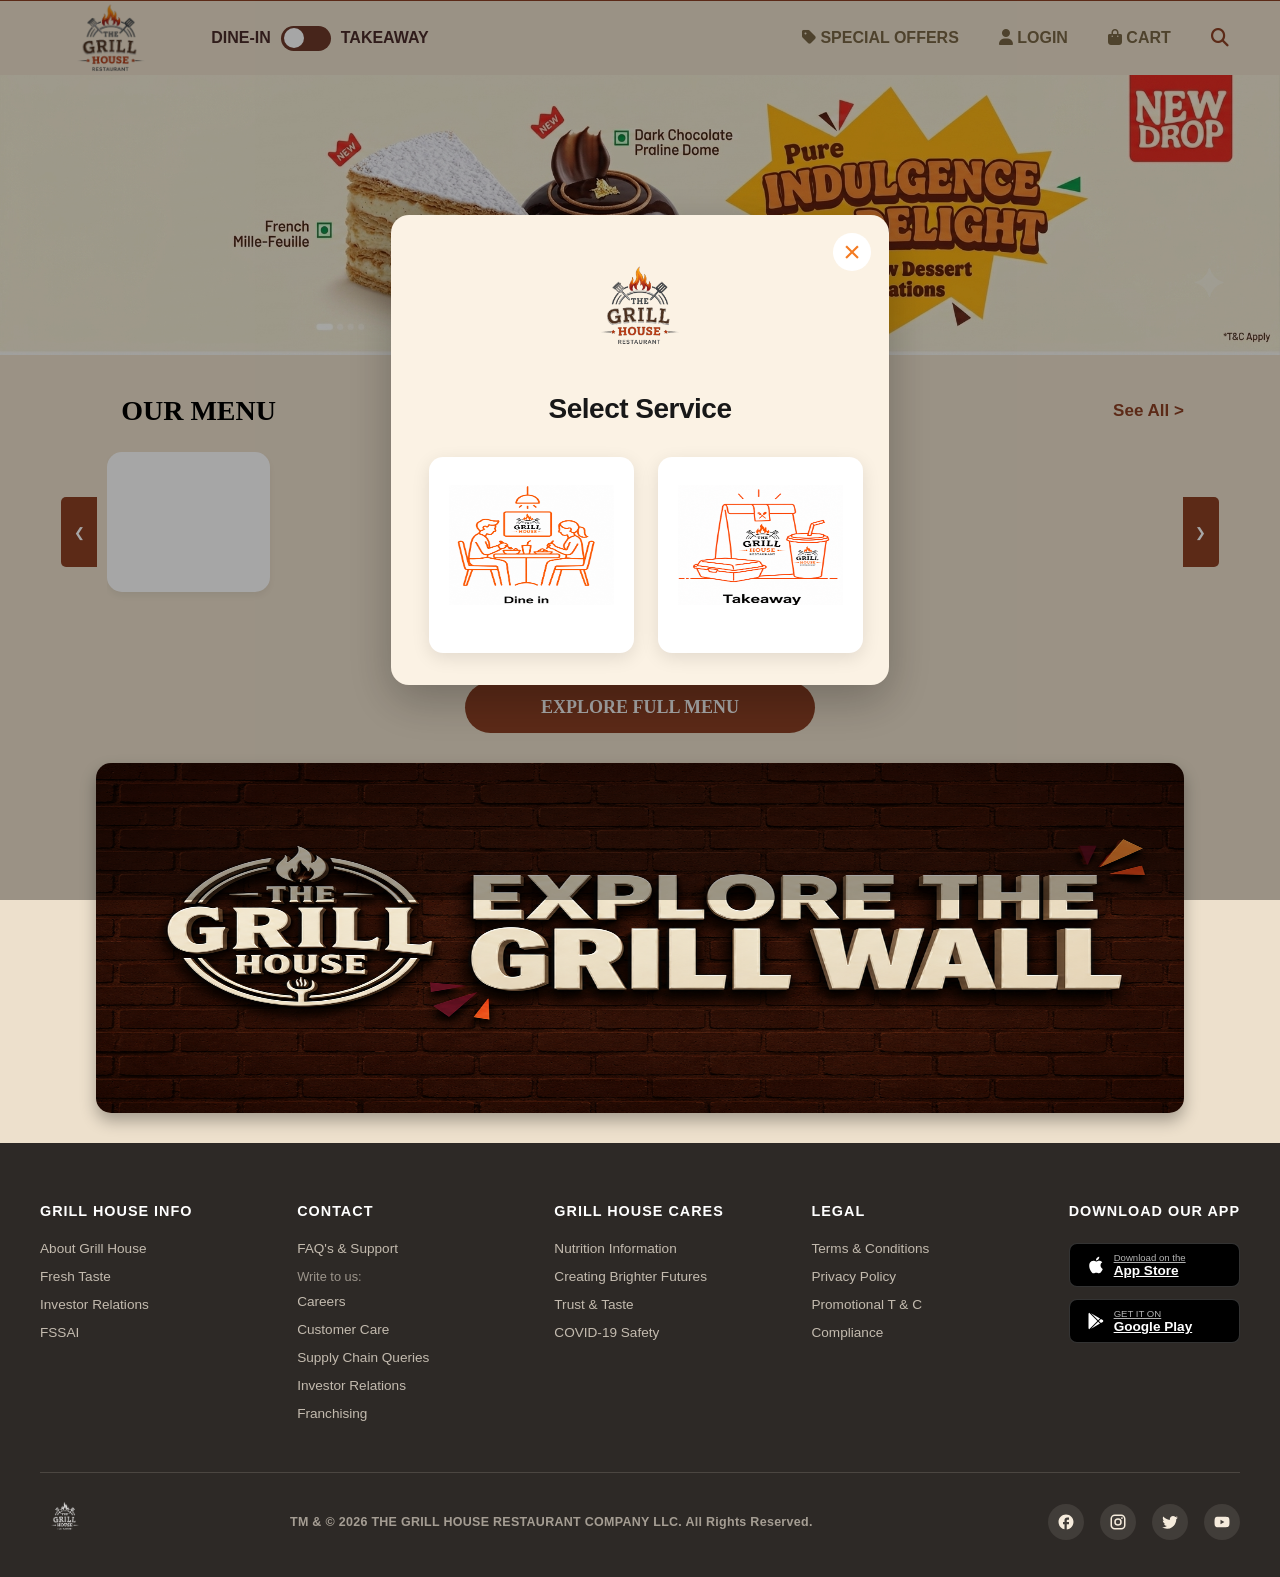
==== index.html @ 60cf0e02 "Initial commit - The Grill House website" ====
<!DOCTYPE html>
<html lang="en">
<head>
    <meta charset="UTF-8">
    <meta name="viewport" content="width=device-width, initial-scale=1.0">
    <title>The Grill House</title>
    <link href="https://fonts.googleapis.com/css2?family=Poppins:wght@400;500;600;700&display=swap" rel="stylesheet">
    <link rel="stylesheet" href="style.css">
    <link rel="stylesheet" href="los.css">    
    <link rel="stylesheet" href="https://cdnjs.cloudflare.com/ajax/libs/font-awesome/6.4.0/css/all.min.css">
</head>
<body>  
<!-- ================= LOGIN POPUP ================= -->
<div class="login-overlay" id="loginOverlay">
    <div class="login-popup">
        <button class="close-popup">&times;</button>
        <div class="login-logo">
            <img src="images/logo 1.png" alt="Logo">
        </div>
        <h2>Welcome</h2>
        <p class="login-text" id="loginMessage">
            Enter your mobile number to continue
        </p>
        <!-- Name (Only New Customer) -->
        <div class="input-box" id="nameBox" style="display:none;">
            <input type="text" id="txtName"placeholder="Enter your full name">
        </div>
        <!-- Mobile Number -->
        <div class="mobile-box" id="mobileBox">
            <span>+91</span>
            <input type="text" id="txtPhone"maxlength="10"placeholder="Enter mobile number">
        </div>
        <!-- OTP Box (Hidden) -->
        <div class="input-box" id="otpBox" style="display:none;">
            <input type="text"id="txtOTP"maxlength="6"placeholder="Enter 6 Digit OTP">
        </div>
        <!-- Main Button -->
        <button id="continueBtn">
            CONTINUE
        </button>
        <!-- Back Button -->
        <button id="backBtn" style="display:none;
                   margin-top:10px;
                   width:100%;
                   padding:12px;
                   border:none;
                   border-radius:8px;
                   cursor:pointer;
                   background:#ececec;">
            BACK
        </button>
      
        <div class="popup-footer">
            By continuing you agree to our
            <a href="#">Terms & Conditions</a>
            &
            <a href="#">Privacy Policy</a>
        </div>
    </div>
</div>

    <!-- Popup -->
<!-- <div class="service-popup" id="servicePopup">

    <div class="popup-box">

        <button class="popup-close" onclick="closePopup()">
            &times;
        </button>

        <img src="images/logo 1.png" class="popup-logo">
        <h2>Select Service</h2>
        <div class="service-cards">
          
            <div class="service-card" id="deliveryCard" onclick="selectService('delivery')">
                <img src="images/pop1.png" alt="Delivery">
             
            </div>
           
            <div class="service-card" id="dineCard" onclick="selectService('dinein')">
                <img src="images/pop2.png" alt="Dine In">
                           </div>
        </div>
    </div>
</div> -->
<div class="service-popup" id="servicePopup">

    <div class="popup-box">

        <button class="popup-close" onclick="closePopup()">
            &times;
        </button>

        <img src="images/logo 1.png" class="popup-logo">

        <h2>Select Service</h2>

        <div class="service-cards">

            <!-- TAKEAWAY -->
            <div class="service-card"
                 id="takeawayCard"
                 onclick="selectService('takeaway')">

                <img src="images/pop1.png" alt="Takeaway">

            </div>

            <!-- DINE IN -->
            <div class="service-card"
                 id="dineCard"
                 onclick="selectService('dinein')">

                <img src="images/pop2.png" alt="Dine In">

            </div>

        </div>

    </div>

</div>

<nav class="navbar">
    <div class="nav-left">
        <img src="images/logo 1.png" alt="Logo" class="logo-img">
        <div class="toggle-container" onclick="toggleMode()">
            <span class="label-text">DINE-IN</span>
            <div id="switch" class="toggle-switch"></div>
            <span class="label-text">TAKEAWAY</span>
        </div>
    </div>
    
    <div class="nav-right">
        <span class="nav-item" onclick="window.location.href='special.html'"><i class="fas fa-tag"></i> SPECIAL OFFERS</span>
        <!-- <span class="nav-item"><i class="fas fa-chair"></i> TABLE ZONE</span> -->
        <span class="nav-item" id="loginBtn">
    <i class="fas fa-user"></i> LOGIN
</span>
        <span class="nav-item" onclick="window.location.href='checkout.html'"><i class="fas fa-shopping-bag"></i> CART</span>
        <button class="search-btn" onclick="window.location.href='search.html'"><i class="fas fa-search"></i></button>
    </div>
</nav>

<section class="hero-slider">
    <div class="slide"><a href="menu.html?cat=Cakes%20%26%20Pastries"><img src="images/1.png" alt="Pizza"></a></div>
    <div class="slide"><a href="menu.html?cat=Beverages"><img src="images/2final.jpg" alt="Beverages"></a></div>
    <div class="slide"><a href="menu.html?cat=Combos"><img src="images/3.1.png" alt="Combos"></a></div>
    <div class="slide"><a href="menu.html?cat=Pizza"><img src="images/4.1.png" alt="Cakes & Pastries"></a></div>
</section>

<section class="menu-container">
    <div class="menu-header">
        <h2 class="menu-title">OUR MENU</h2>
        <a style="text-decoration: none;" href="menu.html">
        <span class="see-all">See All ></span>
        </a>
    </div>

    <!-- Main Wrapper -->
    <div class="menu-wrapper">
        <button class="arrow-btn-left" onclick="scrollMenu('left')">❮</button>

        <div class="menu-scroll" id="menuScroll">
            <!-- 10 Categories -->
             <div class="menu-item">
                <a style="text-decoration: none;" href="menu.html">
                
            </div></a>
                        
        </div>

        <button class="arrow-btn-right" onclick="scrollMenu('right')">❯</button>
    </div>
</section>

    <div class="explore-btn-container">
        <a href="menu.html">
        <button class="explore-btn">EXPLORE FULL MENU</button>
        </a>
    </div>
</section>

<!-- Grill House Promotional Banner -->
 <a href="about.html">
<section class="banner-container">
    <img src="images/banner.png" alt="Explore The Grill Wall" class="banner-image">
</section>
</a>

 <!-- ===== FOOTER ===== -->
    <footer class="footer">
      <div class="footer-content">
        <div class="footer-section">
          <h3>Grill House Info</h3>
          <ul>
            <li><a href="about.html">About Grill House</a></li>
            <li><a href="#">Fresh Taste</a></li>
            <li><a href="#">Investor Relations</a></li>
            <li><a href="#">FSSAI</a></li>
          </ul>
        </div>
        <div class="footer-section">
          <h3>Contact</h3>
          <ul>
            <li><a href="#">FAQ's &amp; Support</a></li>
            <li class="sub-label">Write to us:</li>
            <li><a href="#">Careers</a></li>
            <li><a href="#">Customer Care</a></li>
            <li><a href="#">Supply Chain Queries</a></li>
            <li><a href="#">Investor Relations</a></li>
            <li><a href="#">Franchising</a></li>
          </ul>
        </div>
        <div class="footer-section">
          <h3>Grill House Cares</h3>
          <ul>
            <li><a href="#">Nutrition Information</a></li>
            <li><a href="#">Creating Brighter Futures</a></li>
            <li><a href="#">Trust &amp; Taste</a></li>
            <li><a href="#">COVID-19 Safety</a></li>
          </ul>
        </div>
        <div class="footer-section">
          <h3>Legal</h3>
          <ul>
            <li><a href="#">Terms &amp; Conditions</a></li>
            <li><a href="#">Privacy Policy</a></li>
            <li><a href="#">Promotional T &amp; C</a></li>
            <li><a href="#">Compliance</a></li>
          </ul>
        </div>
        <div class="footer-apps">
          <h3>Download Our App</h3>
          <a href="#" class="app-badge" aria-label="Download on App Store">
            <svg viewBox="0 0 24 24"><path d="M18.71 19.5C17.88 20.74 17 21.95 15.66 21.97C14.32 22 13.89 21.2 12.37 21.2C10.84 21.2 10.37 21.95 9.1 22C7.79 22.05 6.8 20.68 5.96 19.47C4.25 17 2.94 12.45 4.7 9.39C5.57 7.87 7.13 6.91 8.82 6.88C10.1 6.86 11.32 7.75 12.11 7.75C12.89 7.75 14.37 6.68 15.92 6.84C16.57 6.87 18.39 7.1 19.56 8.82C19.47 8.88 17.39 10.1 17.41 12.63C17.44 15.65 20.06 16.66 20.09 16.67C20.06 16.74 19.67 18.11 18.71 19.5ZM13 3.5C13.73 2.67 14.94 2.04 15.94 2C16.07 3.17 15.6 4.35 14.9 5.19C14.21 6.04 13.07 6.7 11.95 6.61C11.8 5.46 12.36 4.26 13 3.5Z"/></svg>
            <div class="app-badge-text">
              <span>Download on the</span>
              <strong>App Store</strong>
            </div>
          </a>
          <a href="#" class="app-badge" aria-label="Get it on Google Play">
            <svg viewBox="0 0 24 24"><path d="M3 20.5V3.5C3 2.91 3.34 2.39 3.84 2.15L13.69 12L3.84 21.85C3.34 21.6 3 21.09 3 20.5ZM16.81 15.12L6.05 21.34L14.54 12.85L16.81 15.12ZM20.16 10.81C20.5 11.08 20.75 11.5 20.75 12C20.75 12.5 20.53 12.9 20.18 13.18L17.89 14.5L15.39 12L17.89 9.5L20.16 10.81ZM6.05 2.66L16.81 8.88L14.54 11.15L6.05 2.66Z"/></svg>
            <div class="app-badge-text">
              <span>GET IT ON</span>
              <strong>Google Play</strong>
            </div>
          </a>
        </div>
      </div>

      <div class="footer-bottom">
        <div class="footer-bottom-left">
          <img src="images/logo 1.png" alt="The Grill House Restaurant" class="footer-bottom-logo" />
          <span class="footer-copyright">TM & © 2026 THE GRILL HOUSE RESTAURANT COMPANY LLC. All Rights Reserved.</span>
        </div>
        <div class="footer-socials">
          <a href="#" class="social-icon" aria-label="Facebook">
            <svg viewBox="0 0 24 24"><path d="M22 12c0-5.52-4.48-10-10-10S2 6.48 2 12c0 4.84 3.44 8.87 8 9.8V15H8v-3h2V9.5C10 7.57 11.57 6 13.5 6H16v3h-2c-.55 0-1 .45-1 1v2h3v3h-3v6.95c5.05-.5 9-4.76 9-9.95z"/></svg>
          </a>
          <a href="#" class="social-icon" aria-label="Instagram">
            <svg viewBox="0 0 24 24"><path d="M7.8 2h8.4C19.4 2 22 4.6 22 7.8v8.4a5.8 5.8 0 0 1-5.8 5.8H7.8C4.6 22 2 19.4 2 16.2V7.8A5.8 5.8 0 0 1 7.8 2m-.2 2A3.6 3.6 0 0 0 4 7.6v8.8C4 18.39 5.61 20 7.6 20h8.8a3.6 3.6 0 0 0 3.6-3.6V7.6C20 5.61 18.39 4 16.4 4H7.6m9.65 1.5a1.25 1.25 0 1 1 0 2.5 1.25 1.25 0 0 1 0-2.5M12 7a5 5 0 1 1 0 10 5 5 0 0 1 0-10m0 2a3 3 0 1 0 0 6 3 3 0 0 0 0-6z"/></svg>
          </a>
          <a href="#" class="social-icon" aria-label="Twitter">
            <svg viewBox="0 0 24 24"><path d="M22.46 6c-.77.35-1.6.58-2.46.69.88-.53 1.56-1.37 1.88-2.38-.83.5-1.75.85-2.72 1.05C18.37 4.5 17.26 4 16 4c-2.35 0-4.27 1.92-4.27 4.29 0 .34.04.67.11.98C8.28 9.09 5.11 7.38 3 4.79c-.37.63-.58 1.37-.58 2.15 0 1.49.75 2.81 1.91 3.56-.71 0-1.37-.2-1.95-.5v.03c0 2.08 1.48 3.82 3.44 4.21a4.22 4.22 0 0 1-1.93.07 4.28 4.28 0 0 0 4 2.98 8.521 8.521 0 0 1-5.33 1.84c-.34 0-.68-.02-1.02-.06C3.44 20.29 5.7 21 8.12 21 16 21 20.33 14.46 20.33 8.79c0-.19 0-.37-.01-.56.84-.6 1.56-1.36 2.14-2.23z"/></svg>
          </a>
          <a href="#" class="social-icon" aria-label="YouTube">
            <svg viewBox="0 0 24 24"><path d="M10 15l5.19-3L10 9v6m11.56-7.83c.13.47.22 1.1.28 1.9.07.8.1 1.49.1 2.09L22 12c0 2.19-.16 3.8-.44 4.83-.25.9-.83 1.48-1.73 1.73-.47.13-1.33.22-2.65.28-1.3.07-2.49.1-3.59.1L12 19c-4.19 0-6.8-.16-7.83-.44-.9-.25-1.48-.83-1.73-1.73-.13-.47-.22-1.1-.28-1.9-.07-.8-.1-1.49-.1-2.09L2 12c0-2.19.16-3.8.44-4.83.25-.9.83-1.48 1.73-1.73.47-.13 1.33-.22 2.65-.28 1.3-.07 2.49-.1 3.59-.1L12 5c4.19 0 6.8.16 7.83.44.9.25 1.48.83 1.73 1.73z"/></svg>
          </a>
        </div>
      </div>
    </footer>

<script src="script.js"></script>
<script src="cart.js"></script>
<script src="php.js"></script>

<!-- Firebase Login -->
<!-- <script type="module" src="js/firebase-auth.js"></script> -->
<script type="module" src="js/firebase-login.js"></script>

</body>
</html>
---- style.css ----
/* --- GLOBAL --- */
* {
    margin: 0;
    padding: 0;
    box-sizing: border-box;
    font-family: 'Segoe UI', sans-serif;
}

body{
    background-color:#EDE0CC;
}

/* --- NAVBAR --- */
.navbar {
    display: flex;
    align-items: center;
    justify-content: space-between;
    padding: 0 4%;
    background: #EDE0CC;
    height: 75px;
    border-top: 1px solid #8d4024;
    box-shadow: 0 2px 5px rgba(0,0,0,0.1);
}
.nav-left {
    display: flex;
    align-items: center;
    gap: 40px;
    flex: 1;
}
.logo-img {
    height: 120px;
    width: auto;
    margin-top:30px;
}
.nav-middle {
    flex: 0 1 auto;
    display: flex;
    justify-content: center;
}
.special-offers {
    background: linear-gradient(135deg, #8d4024, #b35633);
    color: white !important;
    padding: 12px 30px;
    border-radius: 50px;
    font-weight: 900;
    font-size: 14px;
    text-transform: uppercase;
    letter-spacing: 0.5px;
    display: flex;
    align-items: center;
    gap: 10px;
    cursor: pointer;
    transition: 0.4s;
}
.nav-right {
    flex: 1;
    display: flex;
    justify-content: right;
    align-items: center;
    gap: 40px;
}
.nav-item, .nav-item i {
    color: #796645;
    font-weight: 700;
    font-size: 16px;
    text-transform: uppercase;
    cursor: pointer;
}
.nav-item.active, .nav-item.active i {
    color: #6d392a !important;
}

.toggle-container {
    display: flex;
    align-items: center;
    gap: 10px;
    font-weight: 900;
    color: #4a2c2a;
    cursor: pointer;
    text-transform: uppercase;
}
.toggle-switch {
    width: 50px;
    height: 25px;
    background-color: #6d392a;
    border-radius: 20px;
    position: relative;
}
.toggle-switch::after {
    content: '';
    position: absolute;
    width: 20px;
    height: 20px;
    background-color: white;
    border-radius: 50%;
    top: 2.5px;
    left: 3px;
    transition: 0.3s;
}
.toggle-container.switched .toggle-switch::after {
    left: 27px;
}
.search-btn {
    background: none;
    border: none;
    font-size: 18px;
    cursor: pointer;
    color: #8d4024;
}
/* --- HERO SLIDER --- */
.hero-slider {
    width: 100%;
    height: 280px;
    overflow: hidden;
    position: relative;
    background-color: #a7926d;
}
.slide {
    width: 100%;
    height: 100%;
    display: none;
    position: absolute;
}
.slide img {
    width: 100%;
    height: 280px;
    object-fit: fill;
}



/* --- MENU SECTION --- */
.menu-container {
    padding: 40px 4%;
    background: #EDE0CC;
}
.menu-title {
    font-size: 28px;
    font-weight: 900;
    /* margin-bottom: 10px; */
    margin-left: 70px;
    font-family:Georgia, 'Times New Roman', Times, serif ;
    text-transform: uppercase;
    /* color: #4a2c2a; */
    color: black;
}
.menu-header {
    display: flex;
    justify-content: space-between;
    align-items: center;
    margin-bottom: 25px;
}
.see-all {
    color: #8d4024;
    font-weight: 700;
    font-size: 17px;
    cursor: pointer;
    margin-right: 45px;
}
.menu-wrapper {
    position: relative;
    display: flex;
    align-items: center;
    width: 100%;
}
.menu-scroll {
    display: flex;
    gap: 15px;
    overflow-x: auto;
    scroll-behavior: smooth;
    scrollbar-width: none;
    padding-bottom: 20px;
    width: 100%;
}
.menu-scroll::-webkit-scrollbar {
    display: none;
}
.menu-item {
    flex: 0 0 calc(100% / 6 - 15px);
    text-align: center;
    background: white;
    padding: 10px;
    height: 140px;
    border-radius: 15px;
    cursor: pointer;
    box-shadow: 0 4px 6px rgba(0,0,0,0.05);
    transition: 0.3s;
}
.menu-item:hover {
    transform: scale(0.9);
    box-shadow: 0 8px 15px rgba(0,0,0,0.1);
}
.menu-item img {
    width: 90px;
    height: 90px;
    object-fit: contain;
}
.menu-item span {
    display: block;
    margin-top: 10px;
    font-weight: 800;
    font-size: 13px;
    color: #4a2c2a;
    text-transform: uppercase;
}

.service-popup{
    position:fixed;
    inset:0;
    background:rgba(0,0,0,.35);
    display:none;
    justify-content:center;
    align-items:center;
    z-index:9999;
}

.popup-box{
    width:498px;
    height: 470px;
    background:#fbf2e4;
    border-radius:18px;
    padding:38px;
    position:relative;
    box-shadow:0 15px 45px rgba(0,0,0,.25);
}

.popup-close{
    position:absolute;
    right:18px;
    top:18px;
    width:38px;
    height:38px;
    border:none;
    border-radius:50%;
    background:#fff;
    color:#f47a20;
    font-size:30px;
    cursor:pointer;
    line-height:38px;
    transition:.3s;
}



.popup-close:hover{
    transform:rotate(90deg);
}

.popup-logo{
    width:140px;
    height: auto;
    display:block;
    margin:0 auto 20px;
}

.popup-box h2{
    font-family:Arial, Helvetica, sans-serif;
    font-size:28px;
    font-weight:700;
    color:#181818;
    text-align:center;
    letter-spacing:-0.5px;
    margin:-20px 0 32px;
}
.service-cards{
    display:flex;
    gap:24px;
}

.service-card{
    flex:1;
    background:#fff;
    border-radius:14px;
    padding:28px 20px;
    text-align:center;
    cursor:pointer;
    box-shadow:0 5px 18px rgba(0,0,0,.10);
    transition:.25s;
}

.service-card:hover{
    transform:translateY(-5px);
    box-shadow:0 15px 30px rgba(0,0,0,.15);
}

.service-card img{
    width:165px;
    height: 120px;
    display:block;
    margin:0 auto 20px;
}

.service-card p{
    margin:0;
    font-size:23px;
    font-weight:600;
    color:#111;
}

/* Selected Card */
.service-card.active{
    border:2px solid #F57C00;
    box-shadow:0 12px 30px rgba(244,122,32,.25);
    transform:translateY(-3px);
}

/* Smooth click effect */
.service-card:active{
    transform:scale(.98);
}


/* --- BUTTONS & CONTROLS --- */
.arrow-btn-right {
    background: #8d4024;
    color: white;
    border: none;
    /* padding: 30px; */
    cursor: pointer;
    margin: 0 10px;    
      height: 70px;
    width: 40px;
    border-top-right-radius:5px;
    border-bottom-right-radius:5px ;
}
.arrow-btn-left{
    border-top-left-radius:5px;
    border-bottom-left-radius:5px ;
    background: #8d4024;
    color: white;
    border: none;
    /* padding: 30px; */
    height: 70px;
    width: 40px;
    cursor: pointer;
     margin: 0 10px;
}
.explore-btn-container {
    text-align: center;
    margin-top: 30px;
}
.explore-btn {
    background: #8d4024;
    color: white;
    border: none;
    padding: 15px 50px;
    width: 350px;
    border-radius: 30px;
    font-size: 18px;
    font-family: Georgia, 'Times New Roman', Times, serif;
    font-weight: 900;
    cursor: pointer;
    transition: 0.3s;
}
.explore-btn:hover {
    background: #6d392a;
}


.banner-container {
    width: 85%;
    margin: 30px auto; 
}

.banner-image {
    width: 100%;
    height: 350px;
    display: block;
    border-radius: 15px; 
    box-shadow: 0 8px 16px rgba(0,0,0,0.3); 
}

/* Search Page Styles */
.search-page-body { background-color: #fdfaf6; }
.search-container { padding: 60px 10%; }

.search-input-box {
    position: relative; 
    display: flex; 
    align-items: center;
    background: #fff; 
    border-radius: 50px; 
    padding: 10px 25px;
    box-shadow: 0 4px 12px rgba(0,0,0,0.08); 
    border: 1px solid #ddd;
}

#searchInput { 
    width: 100%; 
    padding: 10px; 
    font-size: 18px; 
    border: none; 
    outline: none; 
    background: transparent; 
}

.clear-btn { 
    background: #fff;            /* White background */
    border: 1px solid #eee;      /* Light border */
    width: 35px;                 /* Circle size */
    height: 35px; 
    border-radius: 50%;          /* Perfect circle */
    font-size: 16px; 
    cursor: pointer; 
    color: #5d3a1a;              /* Burger King Brown color */
    display: none;               /* Default hidden */
    align-items: center;
    justify-content: center;
    box-shadow: 0 2px 5px rgba(0,0,0,0.1); /* Halka sa shadow */
    margin-right: 10px;          /* Thodi jagah */
    font-weight: 800;
}

.clear-btn:hover {
    background: #f9f9f9;
}
.close-search-btn { 
    text-decoration: none; 
    color: black; 
    font-size: 24px; 
    margin-left: 15px; 
}

/* Vertical Alignment Section */
.popular-section { 
    margin-top: 40px; 
    display: flex; 
    flex-direction: column; /* Vertical ke liye */
    gap: 12px;              /* Buttons ke beech space */
}

.popular-section p { 
    font-weight: 700; 
    color: #333; 
    margin-bottom: 5px; 
}

.tag { 
    padding: 15px 20px; 
    background: #f0f0f0; 
    border: none; 
    border-radius: 10px; /* Thoda rectangular shape */
    cursor: pointer; 
    font-weight: 600; 
    text-align: left;    /* Text left align */
    width: 100%;         /* Poori width lega */
    max-width: 400px;    /* List ki width limit */
}



/* * ===== FOOTER ===== */ 
.footer {
  background: #2d2926;;
  color: #f5ebdc;
  padding: 60px 40px 30px;
}
.footer-content {
  max-width: 1200px;
  margin: 0 auto;
  display: grid;
  grid-template-columns: repeat(4, 1fr) auto;
  gap: 40px;
  padding-bottom: 40px;
  border-bottom: 1px solid rgba(245, 235, 220, 0.15);
}

.footer-section h3 {
  font-size: 0.9rem;
  font-weight: 800;
  text-transform: uppercase;
  letter-spacing: 1px;
  margin-bottom: 20px;
  color: #FFFFFF;
}

.footer-section ul li {
  margin-bottom: 10px;
  list-style-type: none;
}

.footer-section ul li a {
  font-size: 0.85rem;
  font-weight: 400;
  color: #f5ebdc;
  opacity: 0.75;
  transition: opacity 0.2s ease;
text-decoration: none;

}

.footer-section ul li a:hover {
  opacity: 1;
  color: #ff8732;
}

.footer-section .sub-label {
  font-size: 0.8rem;
  font-weight: 500;
  color: #f5ebdc;
  opacity: 0.55;
  margin-top: 12px;
  margin-bottom: 8px;
}

.footer-apps {
  display: flex;
  flex-direction: column;
  gap: 12px;
}

.footer-apps h3 {
  font-size: 0.9rem;
  font-weight: 800;
  text-transform: uppercase;
  letter-spacing: 1px;
  margin-bottom: 12px;
  color: #FFFFFF;
}

.app-badge {
  display: inline-flex;
  align-items: center;
  gap: 8px;
  background: #000;
  color: #fff;
  padding: 8px 16px;
  border-radius: 8px;
  font-size: 0.75rem;
  font-weight: 500;
  transition: transform 0.2s ease;
  border: 1px solid rgba(255, 255, 255, 0.2);
}

.app-badge:hover {
  transform: translateY(-2px);
}

.app-badge svg {
  width: 20px;
  height: 20px;
  fill: #fff;
}

.app-badge-text span {
  display: block;
  font-size: 0.6rem;
  opacity: 0.7;
}

.app-badge-text strong {
  font-size: 0.85rem;
  font-weight: 700;
}

/* Footer Bottom */
.footer-bottom {
  max-width: 1200px;
  margin: 0 auto;
  display: flex;
  align-items: center;
  justify-content: space-between;
  padding-top: 24px;
}

.footer-bottom-left {
  display: flex;
  align-items: center;
  gap: 20px;
}

.footer-bottom-logo {
  width: 50px;
  height:50px;
  object-fit: contain;
  filter: brightness(0) invert(1);
  opacity: 0.8;
}

.footer-copyright {
  font-size: 0.78rem;
  font-weight: 600;
  color: #f5ebdc;
  opacity: 0.6;
  letter-spacing: 0.3px;
  margin-left: 180px;
}

.footer-socials {
  display: flex;
  gap: 16px;
}

.social-icon {
  width: 36px;
  height: 36px;
  display: flex;
  align-items: center;
  justify-content: center;
  border-radius: 50%;
  background: rgba(245, 235, 220, 0.1);
  transition: all 0.3s ease;;
}

.social-icon:hover {
  background: #D62300;
  transform: translateY(-2px);
}

.social-icon svg {
  width: 18px;
  height: 18px;
  fill: #f5ebdc;
}
---- los.css ----
*{
    margin:0;
    padding:0;
    box-sizing:border-box;
    font-family:'Inter',Arial,sans-serif;
}

body{
    background:#EDE0CC;
}

/* ================= Overlay ================= */

.login-overlay{

    position:fixed;
    inset:0;

    background:rgba(0,0,0,.55);

    display:none;

    justify-content:center;
    align-items:center;

    z-index:9999;

    backdrop-filter:blur(6px);

}

/* ================= Popup ================= */

.login-popup{

    width:430px;
    max-width:95%;

    background:#FFF8F2;

    border-radius:22px;

    padding:30px;

    position:relative;

    animation:popup .35s ease;

    box-shadow:0 18px 45px rgba(0,0,0,.18);

}

@keyframes popup{

from{

transform:translateY(20px) scale(.95);
opacity:0;

}

to{

transform:translateY(0) scale(1);
opacity:1;

}

}

/* ================= Close ================= */

.close-popup{

    position:absolute;

    top:18px;
    left:18px;

    width:35px;
    height:35px;

    border:none;

    background:#F2F2F2;

    border-radius:50%;

    cursor:pointer;

    font-size:22px;

    transition:.25s;

}

.close-popup:hover{

background:#ff6a00;

color:#fff;

}

/* ================= Logo ================= */

.login-logo{

display:flex;

justify-content:center;

margin-bottom:12px;

}

.login-logo img{

width:80px;
height:80px;

object-fit:contain;

}

/* ================= Heading ================= */

.login-popup h2{

font-size:30px;

text-align:center;

color:#5B2D1F;

margin-bottom:8px;

font-weight:700;

}

.login-text{

text-align:center;

font-size:15px;

color:#666;

margin-bottom:25px;

line-height:22px;

}

/* ================= Input ================= */

.input-box,
.mobile-box{

display:flex;

align-items:center;

background:#fff;

border:2px solid #E5D8CB;

border-radius:12px;

padding:13px 15px;

margin-bottom:15px;

transition:.25s;

}

.input-box:focus-within,
.mobile-box:focus-within{

border-color:#ff6a00;

box-shadow:0 0 0 4px rgba(255,106,0,.15);

}

.input-box input,
.mobile-box input{

width:100%;

border:none;

outline:none;

font-size:15px;

background:none;

color:#333;

}

.mobile-box span{

font-weight:bold;

margin-right:12px;

color:#5B2D1F;

}

/* ================= OTP ================= */

#otpBox{

display:none;

}

#nameBox{

display:none;

}

/* ================= Button ================= */

#continueBtn{

width:100%;

height:50px;

border:none;

border-radius:12px;

background:linear-gradient(135deg,#ff6a00,#ff8c00);

color:white;

font-size:16px;

font-weight:700;

cursor:pointer;

transition:.25s;

}

#continueBtn:hover{

transform:translateY(-2px);

box-shadow:0 10px 25px rgba(255,106,0,.35);

}

#continueBtn.loading{

pointer-events:none;

opacity:.7;

}

/* ================= Back Button ================= */

#backBtn{

width:100%;

height:48px;

margin-top:12px;

border:none;

border-radius:12px;

background:#ECECEC;

font-size:15px;

font-weight:600;

cursor:pointer;

transition:.25s;

}

#backBtn:hover{

background:#DDD;

}

/* ================= Divider ================= */

.divider{

display:flex;

align-items:center;

margin:22px 0;

}

.divider span{

flex:1;

height:1px;

background:#ddd;

}

.divider p{

margin:0 15px;

font-size:14px;

font-weight:600;

color:#777;

}

/* ================= Google ================= */

.login-using{

text-align:center;

margin-bottom:15px;

color:#555;

font-size:15px;

}

.google-login{

width:100%;

height:50px;

border:2px solid #E5E5E5;

background:#fff;

border-radius:12px;

display:flex;

justify-content:center;

align-items:center;

gap:12px;

cursor:pointer;

transition:.25s;

font-size:15px;

font-weight:600;

}

.google-login:hover{

background:#fafafa;

}

.google-login img{

width:22px;

height:22px;

}

/* ================= Footer ================= */

.popup-footer{

margin-top:20px;

font-size:12px;

line-height:20px;

text-align:center;

color:#666;

}

.popup-footer a{

text-decoration:none;

font-weight:600;

color:#ff6a00;

}

/* ================= Error ================= */

.error-text{

font-size:13px;

color:#d93025;

margin-top:-8px;

margin-bottom:12px;

}

/* ================= Responsive ================= */

@media(max-width:500px){

.login-popup{

width:95%;

padding:25px 20px;

}

.login-popup h2{

font-size:26px;

}

.login-logo img{

width:70px;
height:70px;

}

#continueBtn,
.google-login{

height:48px;

}

}
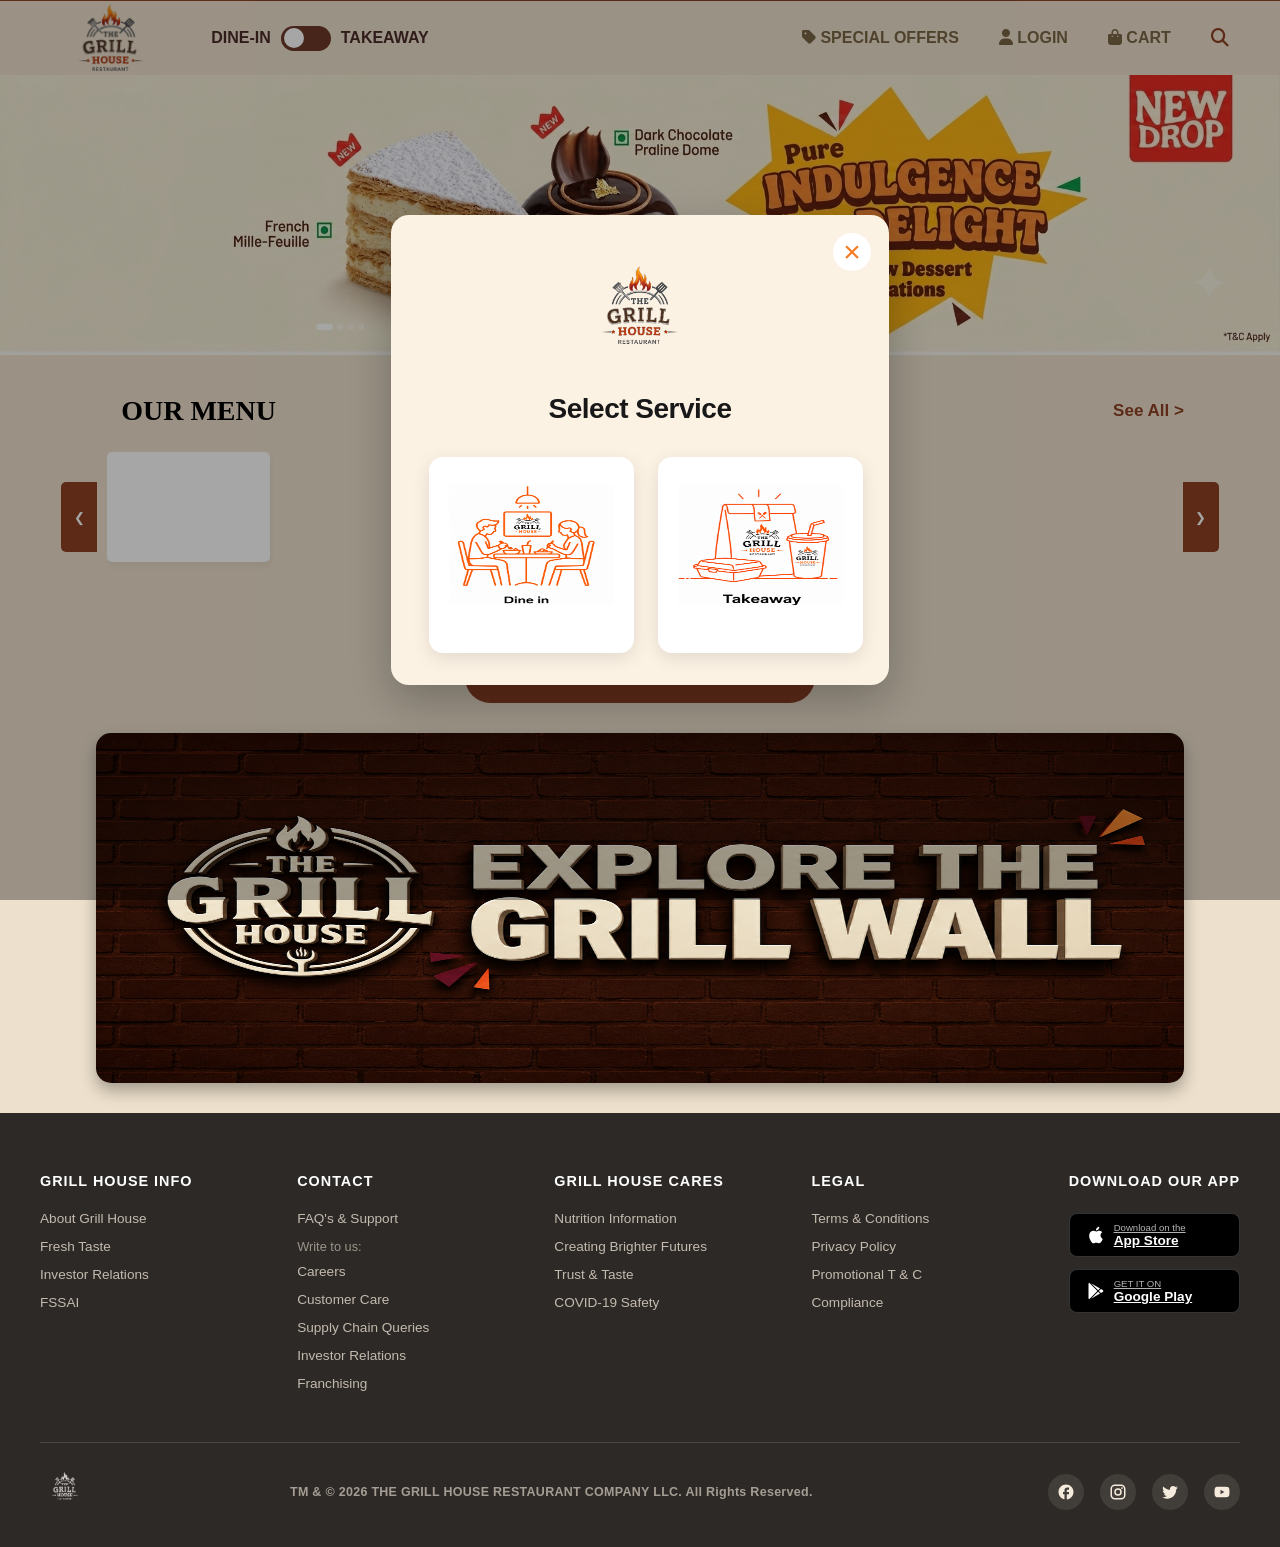
==== commit db1a33c7: "Add search page and deals update" ====
--- a/index.html
+++ b/index.html
@@ -137,7 +137,7 @@
         <span class="nav-item" id="loginBtn">
     <i class="fas fa-user"></i> LOGIN
 </span>
-        <span class="nav-item" onclick="window.location.href='checkout.html'"><i class="fas fa-shopping-bag"></i> CART</span>
+        <span class="nav-item"><i class="fas fa-shopping-bag"></i> CART</span>
         <button class="search-btn" onclick="window.location.href='search.html'"><i class="fas fa-search"></i></button>
     </div>
 </nav>
--- a/style.css
+++ b/style.css
@@ -180,8 +180,8 @@
     text-align: center;
     background: white;
     padding: 10px;
-    height: 140px;
-    border-radius: 15px;
+    height: 110px;
+    border-radius: 5px;
     cursor: pointer;
     box-shadow: 0 4px 6px rgba(0,0,0,0.05);
     transition: 0.3s;
@@ -370,83 +370,6 @@
     box-shadow: 0 8px 16px rgba(0,0,0,0.3); 
 }
 
-/* Search Page Styles */
-.search-page-body { background-color: #fdfaf6; }
-.search-container { padding: 60px 10%; }
-
-.search-input-box {
-    position: relative; 
-    display: flex; 
-    align-items: center;
-    background: #fff; 
-    border-radius: 50px; 
-    padding: 10px 25px;
-    box-shadow: 0 4px 12px rgba(0,0,0,0.08); 
-    border: 1px solid #ddd;
-}
-
-#searchInput { 
-    width: 100%; 
-    padding: 10px; 
-    font-size: 18px; 
-    border: none; 
-    outline: none; 
-    background: transparent; 
-}
-
-.clear-btn { 
-    background: #fff;            /* White background */
-    border: 1px solid #eee;      /* Light border */
-    width: 35px;                 /* Circle size */
-    height: 35px; 
-    border-radius: 50%;          /* Perfect circle */
-    font-size: 16px; 
-    cursor: pointer; 
-    color: #5d3a1a;              /* Burger King Brown color */
-    display: none;               /* Default hidden */
-    align-items: center;
-    justify-content: center;
-    box-shadow: 0 2px 5px rgba(0,0,0,0.1); /* Halka sa shadow */
-    margin-right: 10px;          /* Thodi jagah */
-    font-weight: 800;
-}
-
-.clear-btn:hover {
-    background: #f9f9f9;
-}
-.close-search-btn { 
-    text-decoration: none; 
-    color: black; 
-    font-size: 24px; 
-    margin-left: 15px; 
-}
-
-/* Vertical Alignment Section */
-.popular-section { 
-    margin-top: 40px; 
-    display: flex; 
-    flex-direction: column; /* Vertical ke liye */
-    gap: 12px;              /* Buttons ke beech space */
-}
-
-.popular-section p { 
-    font-weight: 700; 
-    color: #333; 
-    margin-bottom: 5px; 
-}
-
-.tag { 
-    padding: 15px 20px; 
-    background: #f0f0f0; 
-    border: none; 
-    border-radius: 10px; /* Thoda rectangular shape */
-    cursor: pointer; 
-    font-weight: 600; 
-    text-align: left;    /* Text left align */
-    width: 100%;         /* Poori width lega */
-    max-width: 400px;    /* List ki width limit */
-}
-
 
 
 /* * ===== FOOTER ===== */ 
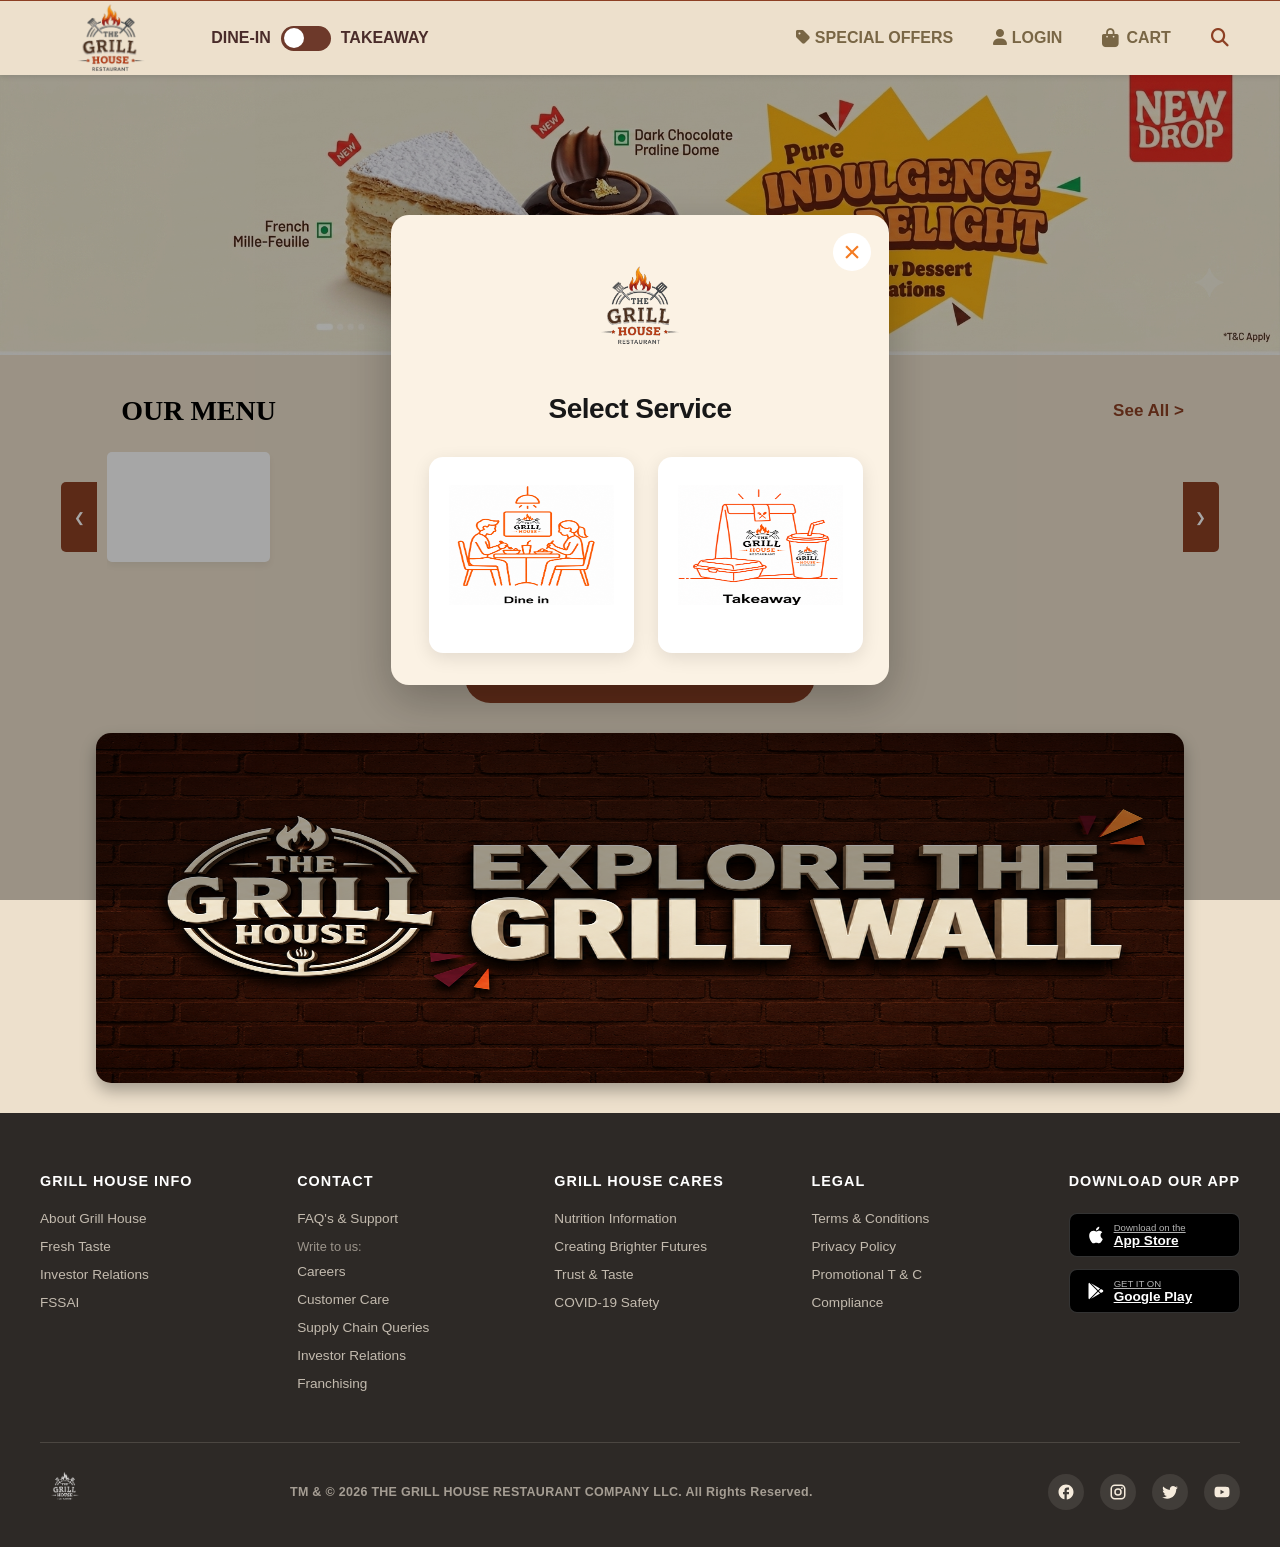
==== commit d1032ba3: "Update website and POS integration" ====
--- a/index.html
+++ b/index.html
@@ -59,30 +59,6 @@
     </div>
 </div>
 
-    <!-- Popup -->
-<!-- <div class="service-popup" id="servicePopup">
-
-    <div class="popup-box">
-
-        <button class="popup-close" onclick="closePopup()">
-            &times;
-        </button>
-
-        <img src="images/logo 1.png" class="popup-logo">
-        <h2>Select Service</h2>
-        <div class="service-cards">
-          
-            <div class="service-card" id="deliveryCard" onclick="selectService('delivery')">
-                <img src="images/pop1.png" alt="Delivery">
-             
-            </div>
-           
-            <div class="service-card" id="dineCard" onclick="selectService('dinein')">
-                <img src="images/pop2.png" alt="Dine In">
-                           </div>
-        </div>
-    </div>
-</div> -->
 <div class="service-popup" id="servicePopup">
 
     <div class="popup-box">
@@ -137,7 +113,13 @@
         <span class="nav-item" id="loginBtn">
     <i class="fas fa-user"></i> LOGIN
 </span>
-        <span class="nav-item"><i class="fas fa-shopping-bag"></i> CART</span>
+        <span class="nav-item cart-nav" id="cartNav">
+    <span class="cart-icon-wrapper">
+        <i class="fas fa-shopping-bag"></i>
+        <span id="navCartCount" class="nav-cart-badge">0</span>
+    </span>
+    <span>CART</span>
+</span>
         <button class="search-btn" onclick="window.location.href='search.html'"><i class="fas fa-search"></i></button>
     </div>
 </nav>
--- a/style.css
+++ b/style.css
@@ -11,7 +11,7 @@
 }
 
 /* --- NAVBAR --- */
-.navbar {
+/* .navbar {
     display: flex;
     align-items: center;
     justify-content: space-between;
@@ -20,6 +20,22 @@
     height: 75px;
     border-top: 1px solid #8d4024;
     box-shadow: 0 2px 5px rgba(0,0,0,0.1);
+} */
+
+.navbar {
+    display: flex;
+    align-items: center;
+    justify-content: space-between;
+    padding: 0 4%;
+    background: #EDE0CC;
+    height: 75px;
+    border-top: 1px solid #8d4024;
+    box-shadow: 0 2px 5px rgba(0,0,0,0.1);
+
+    /* STICKY NAVBAR */
+    position: sticky;
+    top: 0;
+    z-index: 9999;
 }
 .nav-left {
     display: flex;
@@ -537,3 +553,55 @@
 }
 
 
+/* ===============================
+   NAVBAR CART
+================================ */
+
+.cart-nav {
+    display: flex;
+    align-items: center;
+    gap: 7px;
+    position: relative;
+}
+
+/* Bag + badge wrapper */
+.cart-icon-wrapper {
+    position: relative;
+    display: inline-flex;
+    align-items: center;
+    justify-content: center;
+}
+
+/* Cart icon */
+.cart-icon-wrapper i {
+    font-size: 19px;
+    color: #796645;
+}
+
+/* Number badge */
+.nav-cart-badge {
+    position: absolute;
+
+    top: -9px;
+    right: -9px;
+
+    min-width: 16px;
+    height: 16px;
+
+    padding: 0 4px;
+
+    background: #8d4024;
+    color: white;
+
+    border-radius: 50%;
+
+    font-size: 10px;
+    font-weight: 800;
+
+    display: none;
+
+    align-items: center;
+    justify-content: center;
+
+    line-height: 16px;
+}
--- a/los.css
+++ b/los.css
@@ -464,4 +464,62 @@
 
 }
 
+}
+
+
+
+
+
+
+/* ===============================
+   NAVBAR CART
+================================ */
+
+.cart-nav {
+    display: flex;
+    align-items: center;
+    gap: 7px;
+    position: relative;
+}
+
+/* Bag + badge wrapper */
+.cart-icon-wrapper {
+    position: relative;
+    display: inline-flex;
+    align-items: center;
+    justify-content: center;
+}
+
+/* Cart icon */
+.cart-icon-wrapper i {
+    font-size: 19px;
+    color: #796645;
+}
+
+/* Number badge */
+.nav-cart-badge {
+    position: absolute;
+
+    top: -9px;
+    right: -9px;
+
+    min-width: 16px;
+    height: 16px;
+
+    padding: 0 4px;
+
+    background: #8d4024;
+    color: white;
+
+    border-radius: 50%;
+
+    font-size: 10px;
+    font-weight: 800;
+
+    display: none;
+
+    align-items: center;
+    justify-content: center;
+
+    line-height: 16px;
 }
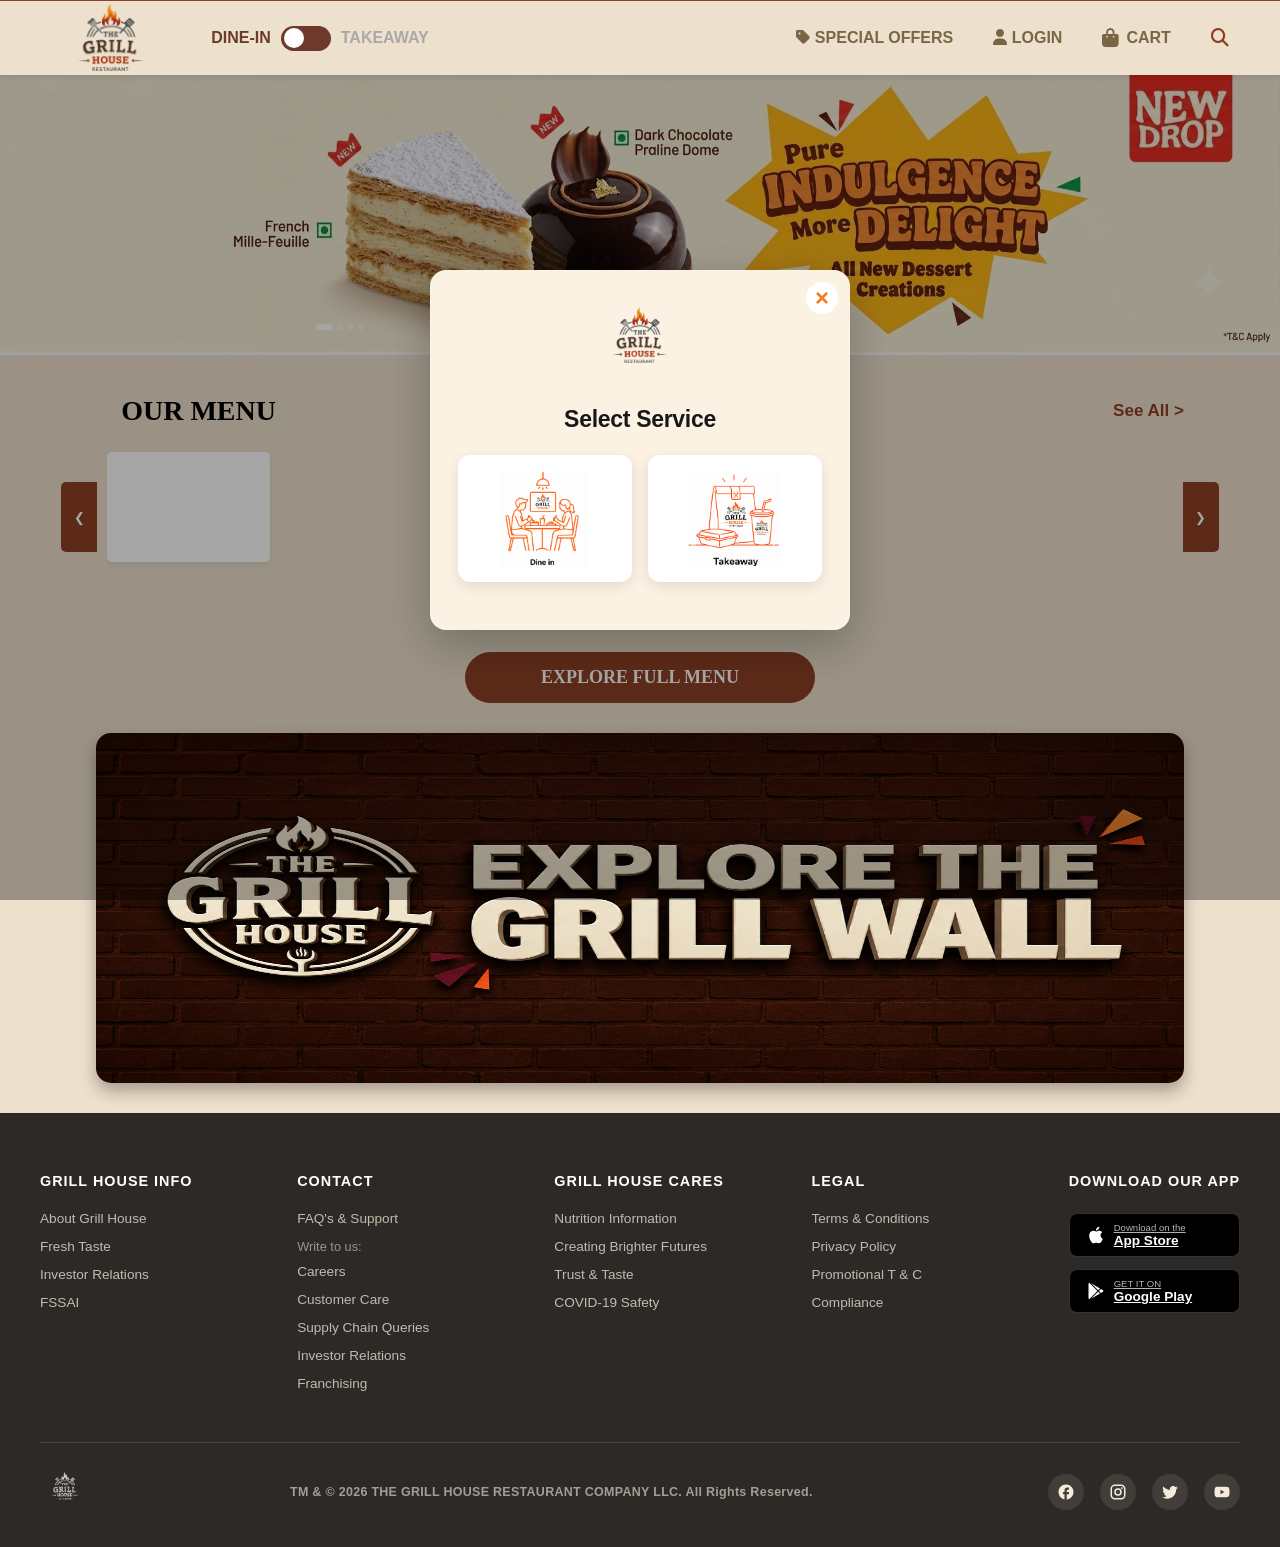
==== commit 1dc771fb: "Update website" ====
--- a/index.html
+++ b/index.html
@@ -63,9 +63,9 @@
 
     <div class="popup-box">
 
-        <button class="popup-close" onclick="closePopup()">
-            &times;
-        </button>
+      <button type="button" class="popup-close" onclick="closePopup()">
+    &times;
+</button>
 
         <img src="images/logo 1.png" class="popup-logo">
 
--- a/style.css
+++ b/style.css
@@ -220,109 +220,164 @@
     text-transform: uppercase;
 }
 
-.service-popup{
-    position:fixed;
-    inset:0;
-    background:rgba(0,0,0,.35);
-    display:none;
-    justify-content:center;
-    align-items:center;
-    z-index:9999;
-}
-
-.popup-box{
-    width:498px;
-    height: 470px;
-    background:#fbf2e4;
-    border-radius:18px;
-    padding:38px;
-    position:relative;
-    box-shadow:0 15px 45px rgba(0,0,0,.25);
-}
-
-.popup-close{
-    position:absolute;
-    right:18px;
-    top:18px;
-    width:38px;
-    height:38px;
-    border:none;
-    border-radius:50%;
-    background:#fff;
-    color:#f47a20;
-    font-size:30px;
-    cursor:pointer;
-    line-height:38px;
-    transition:.3s;
-}
-
-
-
-.popup-close:hover{
-    transform:rotate(90deg);
-}
-
-.popup-logo{
-    width:140px;
+/* =========================================
+   SERVICE SELECTION POPUP
+========================================= */
+
+.service-popup {
+    position: fixed;
+    inset: 0;
+    background: rgba(0, 0, 0, 0.35);
+    display: none;
+    justify-content: center;
+    align-items: center;
+    z-index: 9999;
+}
+
+/* POPUP BOX - COMPACT */
+.popup-box {
+    width: 420px;
     height: auto;
-    display:block;
-    margin:0 auto 20px;
-}
-
-.popup-box h2{
-    font-family:Arial, Helvetica, sans-serif;
-    font-size:28px;
-    font-weight:700;
-    color:#181818;
-    text-align:center;
-    letter-spacing:-0.5px;
-    margin:-20px 0 32px;
-}
-.service-cards{
-    display:flex;
-    gap:24px;
-}
-
-.service-card{
-    flex:1;
-    background:#fff;
-    border-radius:14px;
-    padding:28px 20px;
-    text-align:center;
-    cursor:pointer;
-    box-shadow:0 5px 18px rgba(0,0,0,.10);
-    transition:.25s;
-}
-
-.service-card:hover{
-    transform:translateY(-5px);
-    box-shadow:0 15px 30px rgba(0,0,0,.15);
-}
-
-.service-card img{
-    width:165px;
-    height: 120px;
-    display:block;
-    margin:0 auto 20px;
-}
-
-.service-card p{
-    margin:0;
-    font-size:23px;
-    font-weight:600;
-    color:#111;
-}
-
-/* Selected Card */
-.service-card.active{
-    border:2px solid #F57C00;
-    box-shadow:0 12px 30px rgba(244,122,32,.25);
-    transform:translateY(-3px);
-}
-
-/* Smooth click effect */
-.service-card:active{
-    transform:scale(.98);
+    min-height: 360px;
+    background: #fbf2e4;
+    border-radius: 16px;
+    padding: 28px;
+    position: relative;
+    box-shadow: 0 15px 45px rgba(0, 0, 0, 0.25);
+}
+
+/* CLOSE BUTTON */
+.popup-close {
+    position: absolute;
+    right: 12px;
+    top: 12px;
+    width: 32px;
+    height: 32px;
+    border: none;
+    border-radius: 50%;
+    background: #ffffff;
+    color: #f47a20;
+    font-size: 24px;
+    font-weight: 600;
+    cursor: pointer;
+    line-height: 30px;
+    text-align: center;
+    padding: 0;
+    z-index: 10;
+    transition: 0.3s ease;
+}
+
+.popup-close:hover {
+    transform: rotate(90deg);
+    background: #f47a20;
+    color: white;
+}
+
+/* LOGO */
+.popup-logo {
+    width: 100px;
+    height: auto;
+    display: block;
+    margin: 0 auto 8px;
+}
+
+/* TITLE */
+.popup-box h2 {
+    font-family: Arial, Helvetica, sans-serif;
+    font-size: 23px;
+    font-weight: 700;
+    color: #181818;
+    text-align: center;
+    letter-spacing: -0.3px;
+    margin: 0 0 22px;
+}
+
+/* SERVICE CARDS */
+.service-cards {
+    display: flex;
+    gap: 16px;
+}
+
+/* CARD */
+.service-card {
+    flex: 1;
+    background: #fff;
+    border-radius: 12px;
+    padding: 16px 12px;
+    text-align: center;
+    cursor: pointer;
+    box-shadow: 0 4px 14px rgba(0, 0, 0, 0.10);
+    transition: 0.25s;
+}
+
+.service-card:hover {
+    transform: translateY(-4px);
+    box-shadow: 0 10px 22px rgba(0, 0, 0, 0.15);
+}
+
+/* SERVICE IMAGE */
+.service-card img {
+    width: 125px;
+    height: 95px;
+    object-fit: contain;
+    display: block;
+    margin: 0 auto;
+}
+
+/* CARD TEXT */
+.service-card p {
+    margin: 8px 0 0;
+    font-size: 18px;
+    font-weight: 600;
+    color: #111;
+}
+
+/* SELECTED CARD */
+.service-card.active {
+    border: 2px solid #f57c00;
+    box-shadow: 0 10px 25px rgba(244, 122, 32, 0.25);
+    transform: translateY(-3px);
+}
+
+/* CLICK EFFECT */
+.service-card:active {
+    transform: scale(0.98);
+}
+
+/* MOBILE */
+@media (max-width: 500px) {
+
+    .popup-box {
+        width: 90%;
+        min-height: auto;
+        padding: 22px 18px;
+    }
+
+    .popup-logo {
+        width: 85px;
+    }
+
+    .popup-box h2 {
+        font-size: 21px;
+        margin-bottom: 18px;
+    }
+
+    .service-cards {
+        gap: 10px;
+    }
+
+    .service-card {
+        padding: 12px 8px;
+    }
+
+    .service-card img {
+        width: 105px;
+        height: 80px;
+    }
+
+    .service-card p {
+        font-size: 16px;
+    }
 }
 
 
@@ -604,4 +659,88 @@
     justify-content: center;
 
     line-height: 16px;
+}
+
+/* ==========================================
+   FINAL ORDER TYPE COLORS
+   ========================================== */
+
+
+/* ==========================================
+   DINE-IN SELECTED
+   TOGGLE = LEFT
+   switched CLASS = NOT PRESENT
+   ========================================== */
+
+/* DINE-IN = ACTIVE / BROWN */
+.navbar .toggle-container:not(.switched) .label-text:first-child {
+    color: #6d392a !important;
+}
+
+/* TAKEAWAY = DISABLED / SILVER */
+.navbar .toggle-container:not(.switched) .label-text:last-child {
+    color: #a9a9a9 !important;
+}
+
+/* TOGGLE = BROWN */
+.navbar .toggle-container:not(.switched) .toggle-switch {
+    background-color: #6d392a !important;
+}
+
+
+/* ==========================================
+   TAKEAWAY SELECTED
+   TOGGLE = RIGHT
+   switched CLASS = PRESENT
+   ========================================== */
+
+/* DINE-IN = DISABLED / SILVER */
+.navbar .toggle-container.switched .label-text:first-child {
+    color: #a9a9a9 !important;
+}
+
+/* TAKEAWAY = ACTIVE / RED */
+.navbar .toggle-container.switched .label-text:last-child {
+    color: #d62300 !important;
+}
+
+/* TOGGLE = RED */
+.navbar .toggle-container.switched .toggle-switch {
+    background-color: #d62300 !important;
+}
+
+
+/* ==========================================
+   SEARCH ICON
+   ========================================== */
+
+/* DINE-IN = BROWN */
+.navbar:has(.toggle-container:not(.switched)) .search-btn {
+    color: #8d4024 !important;
+}
+
+/* TAKEAWAY = RED */
+.navbar:has(.toggle-container.switched) .search-btn {
+    color: #d62300 !important;
+}
+
+
+/* ==========================================
+   EXPLORE FULL MENU
+   ========================================== */
+
+/* DINE-IN = BROWN */
+.explore-btn {
+    background: #8d4024 !important;
+    color: white !important;
+}
+
+/* TAKEAWAY = RED */
+.explore-btn.takeaway-mode {
+    background: #d62300 !important;
+    color: white !important;
+}
+
+.explore-btn.takeaway-mode:hover {
+    background: #b51d00 !important;
 }
